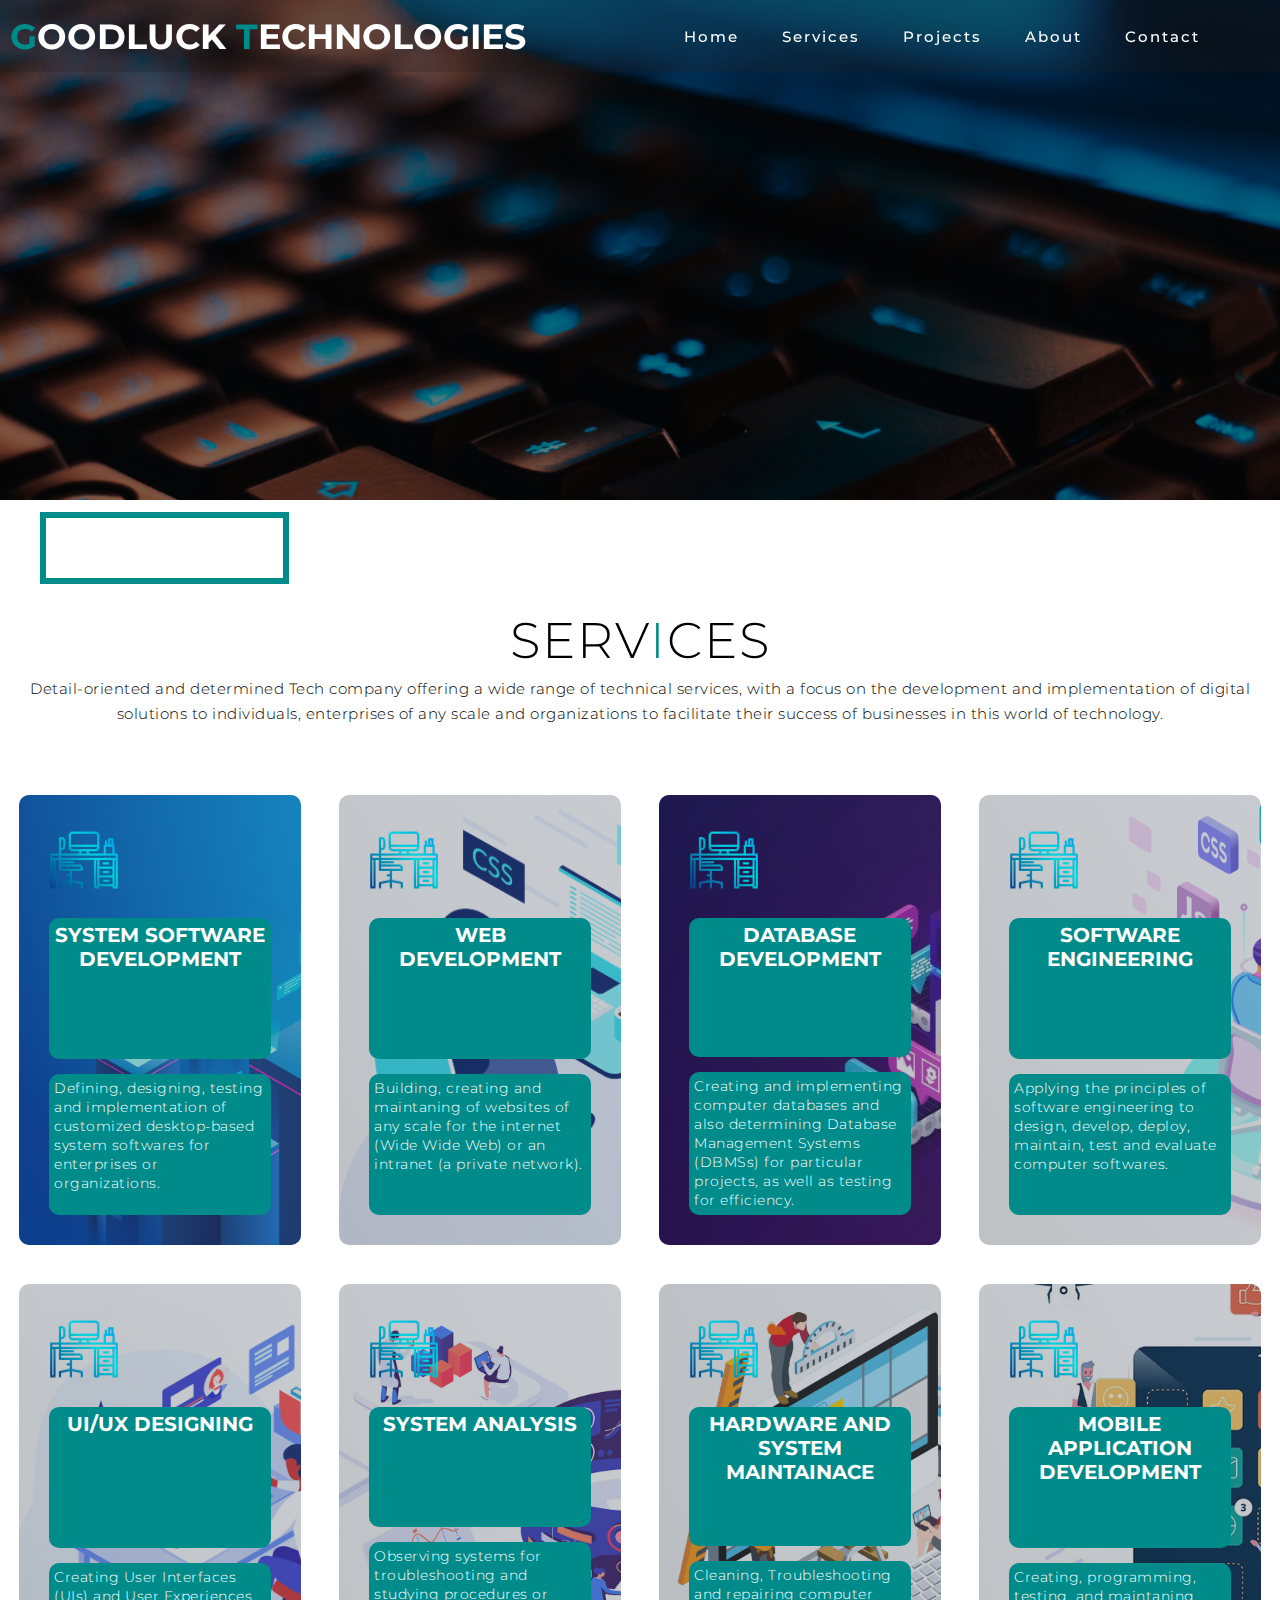
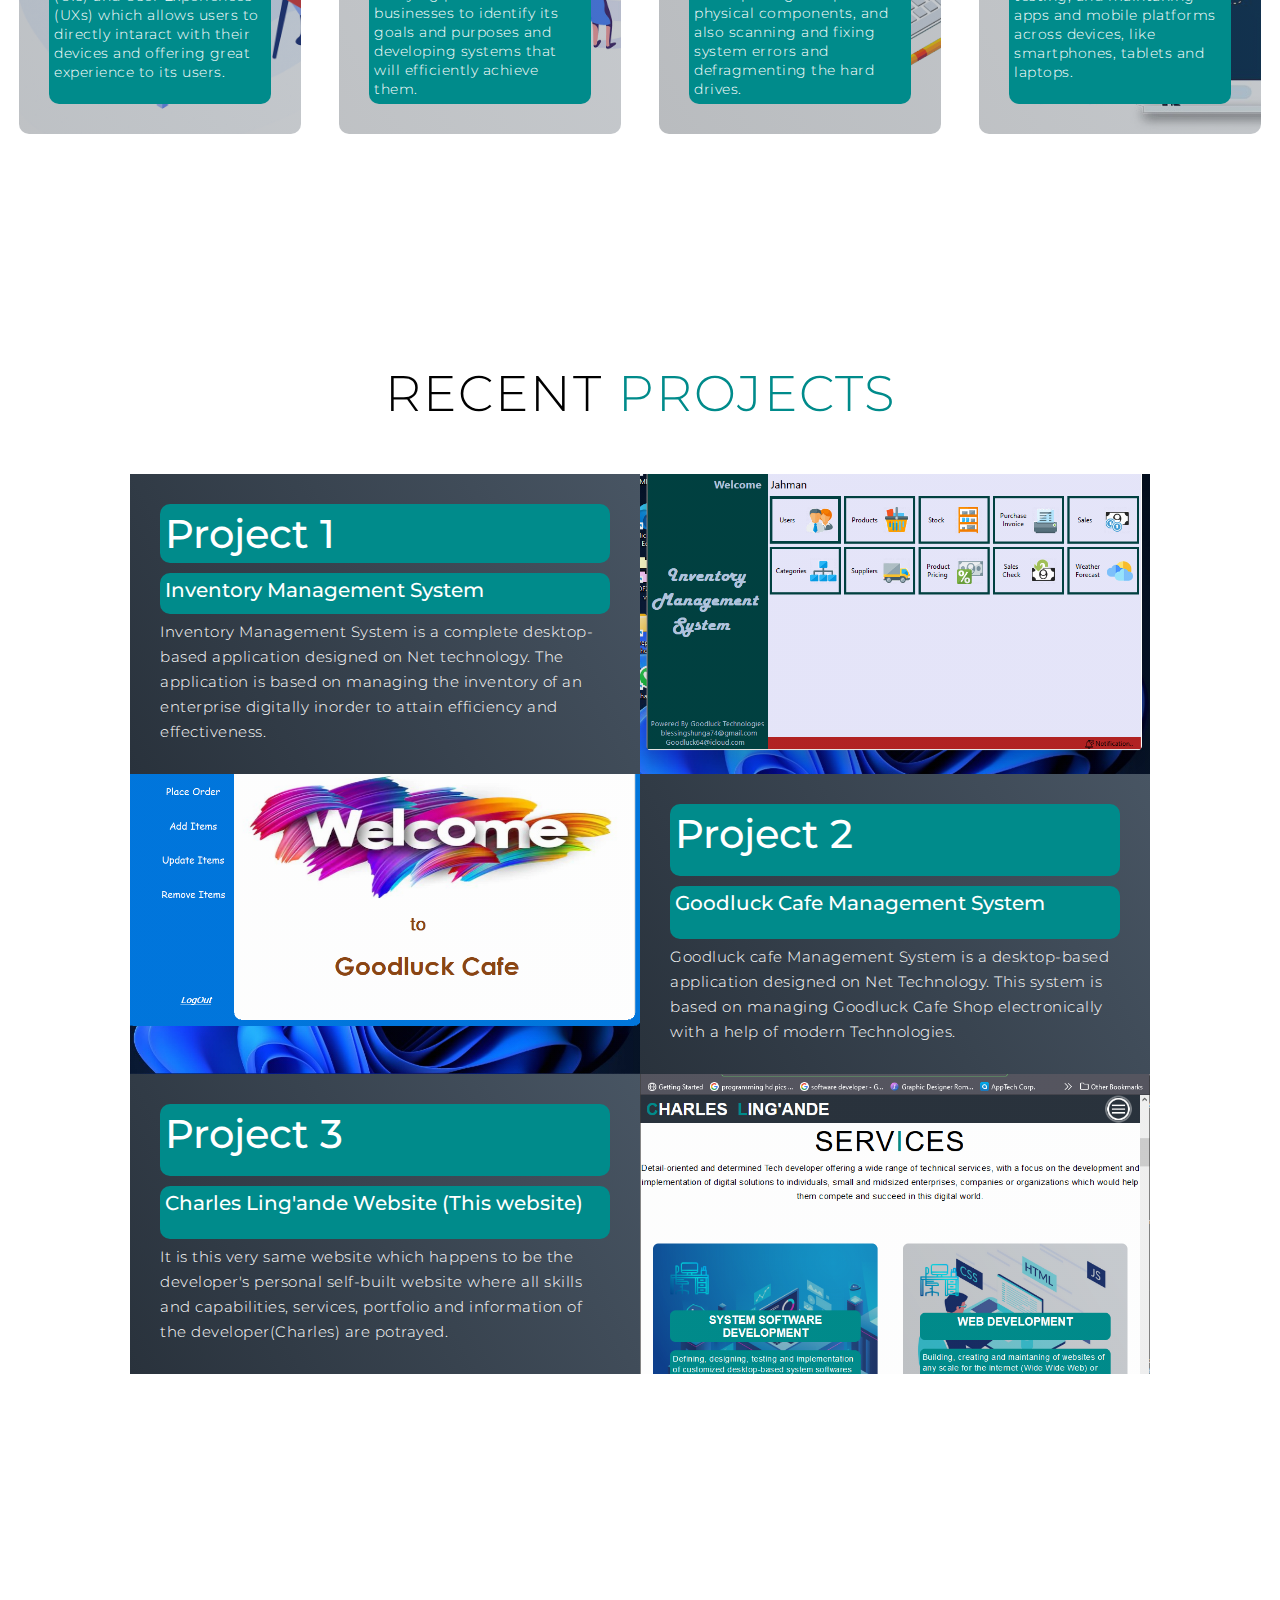
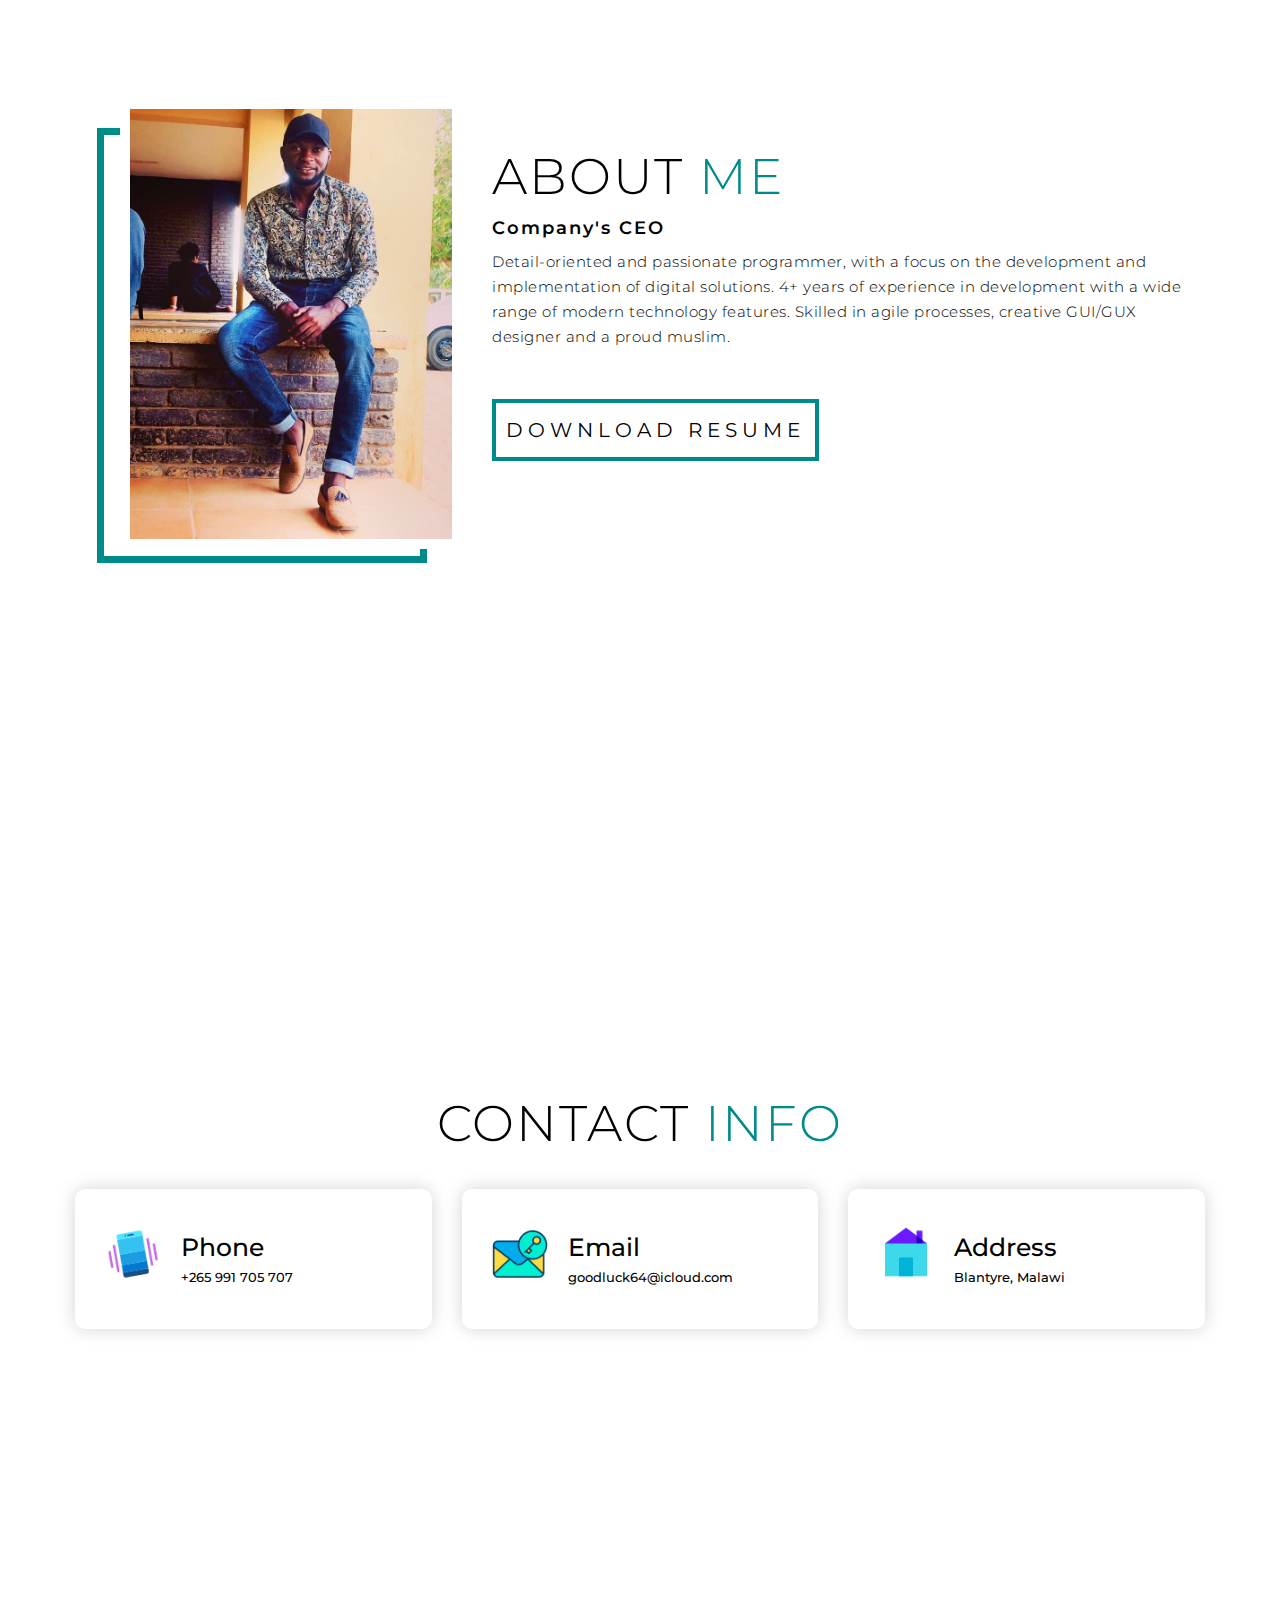
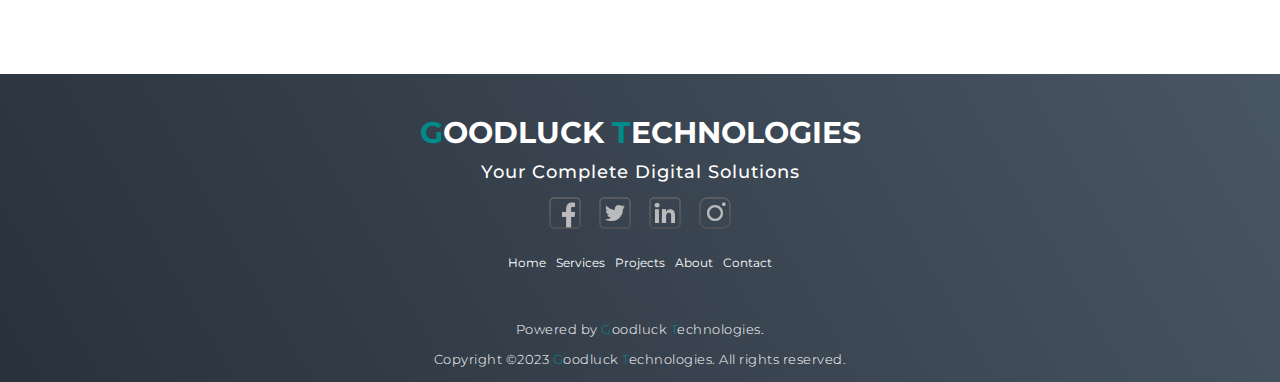
==== index.html @ b957d817 "Files update" ====
<!DOCTYPE html>
<html lang="en">
<head>
    <meta charset="UTF-8">
    <meta name="viewport" content="width=device-width, initial-scale=1.0">
    <meta http-equiv="X-UA-Compatible" content="ie=edge">
    <link rel="stylesheet" href="style.css">
    <title>Goodluck Technologies</title>
</head>
<body>
    <!-- header section -->
<section id="header">
<div class="header container">
    <div class="nav-bar">
        <div class="brand">
            <a href="#hello"><h1><span>G</span>oodluck&nbsp; <span>T</span>echnologies</h1></a>
        </div>
        <div class="nav-list">
            <div class="hamburger"><div class="bar"></div></div>
            <ul>
                <li><a href="#hello" data-after="Home">Home</a></li>
                <li><a href="#services" data-after="Services">Services</a></li>
                <li><a href="#projects" data-after="Projects">Projects</a></li>
                <li><a href="#about" data-after="About">About</a></li>
                <li><a href="#contact" data-after="Contact">Contact</a></li>
            </ul>
        </div>
    </div>
</div>
</section>
    <!-- End Header section -->

    <!-- hello section -->
    <section id="hello">
        <div class="hello container">
             <div>
                 <h1> Hello, <span></span></h1>
                 <h1> Welcome to <span></span></h1>
                 <h1> Goodluck Technologies <span></span></h1>
                 <a  href="#projects" type="button" class="cta">Portfolio</a>
             </div>
        </div>
    </section>
    <!-- End hello section -->

    <!-- service section -->
    <section id="services">
        <div class="services container">
          <div class="service-top">
            <h1 class="section-title">Serv<span>i</span>ces</h1>
            <p>     Detail-oriented and determined Tech company offering a wide range of technical services,
                    with a  focus on the development and implementation of digital solutions to individuals,
                    enterprises of any scale and organizations to facilitate their success of businesses in this
                    world of technology.
                   </p>
          </div>
          <div class="service-bottom">
            <div class="service-item">
              <div class="icon"><img src="img/servicescon.ico"/> </div>
               <h2>System Software Development</h2>
               <p>Defining, designing, testing and implementation of customized desktop-based system softwares
                    for enterprises or organizations.</p>
            </div>
            <div class="service-item">
                    <div class="icon"><img src="img/servicescon.ico"/> </div>
                     <h2>Web Development</h2>
                     <p>Building, creating and maintaning of websites of any scale for the internet (Wide Wide Web) or an intranet
                          (a private network). </p>
                  </div>
                  <div class="service-item">
                        <div class="icon"><img src="img/servicescon.ico"/> </div>
                         <h2>Database Development</h2>
                         <p>Creating and implementing computer databases and also determining Database Management Systems (DBMSs)
                              for particular projects, as well as testing for efficiency. </p>
                      </div>
                      <div class="service-item">
                            <div class="icon"><img src="img/servicescon.ico"/> </div>
                             <h2>Software Engineering</h2>
                             <p>Applying the principles of software engineering to design, develop, deploy, maintain,
                                  test and evaluate computer softwares.</p>
                          </div>
                          <div class="service-item">
                            <div class="icon"><img src="img/servicescon.ico"/> </div>
                             <h2>UI/UX Designing</h2>
                             <p>Creating User Interfaces (UIs) and User Experiences (UXs) which allows users to directly
                                  intaract with their devices and offering great experience to its users.</p>
                          </div>
                          <div class="service-item">
                            <div class="icon"><img src="img/servicescon.ico"/> </div>
                             <h2>System Analysis</h2>
                             <p>Observing systems for troubleshooting and studying procedures or businesses to identify its
                                goals and purposes and developing systems that will efficiently achieve them.</p>
                          </div>
                          <div class="service-item">
                            <div class="icon"><img src="img/servicescon.ico"/> </div>
                             <h2>Hardware and System Maintainace</h2>
                             <p> Cleaning, Troubleshooting and repairing computer physical components, and also scanning
                                 and fixing system errors and defragmenting the hard drives. </p>
                          </div>
                          <div class="service-item">
                            <div class="icon"><img src="img/servicescon.ico"/> </div>
                             <h2>Mobile Application Development</h2>
                             <p>Creating, programming, testing, and maintaning apps and mobile platforms across devices,
                                  like smartphones, tablets and laptops.</p>
                          </div>
          </div>
        </div>
    </section>
    <!-- end service section -->

    <!-- projects section -->
    <section id="projects">
      <div class="projects container">
          <div class="project-header">
              <h1 class="section-title">Recent <span>Projects</span></h1>
          </div>
          <div class="all-projects">
              <div class="project-item">
                 <div class="project-info">
                     <h1>Project 1</h1>
                     <h2>Inventory Management System</h2>
                     <p>Inventory Management System is a complete desktop-based application designed on Net technology.
                        The application is based on managing the inventory of an enterprise digitally inorder to
                        attain efficiency and effectiveness.</p>
                 </div>
                 <div class="project-img">
                    <img src="./img/imsUpdated.PNG" alt="img">
                 </div>
              </div>
              <div class="project-item">
                    <div class="project-info">
                        <h1>Project 2</h1>
                        <h2>Goodluck Cafe Management System</h2>
                        <p>Goodluck cafe Management System is a desktop-based application designed on Net Technology.
                           This system is based on managing Goodluck Cafe Shop electronically with a help of modern
                           Technologies.
                        </p>
                    </div>
                    <div class="project-img">
                       <img src="./img/cafeUpdated.PNG" alt="img">
                    </div>
                 </div>
                 <div class="project-item">
                        <div class="project-info">
                            <h1>Project 3</h1>
                            <h2>Charles Ling'ande Website (This website)</h2>
                            <p>It is this very same website which happens to be the developer's personal self-built
                               website where all skills and capabilities, services, portfolio and information of the
                               developer(Charles) are potrayed.</p>
                        </div>
                        <div class="project-img">
                           <img src="./img/charlie.PNG" alt="img">
                        </div>
                     </div>
                     <!--
                     <div class="project-item">
                            <div class="project-info">
                                <h1>Project 4</h1>
                                <h2>Programmers' mind</h2>
                                <p>Lorem ipsum dolor sit amet, consectetur adipiscing elit. Maecenas pellentesque sapien
                                        viverra efficitur posuere. Vivamus vestibulum id turpis quis aliquam. Pellentesque in lacus vel
                                         turpis bibendum iaculis eu non ante.</p>
                            </div>
                            <div class="project-img">
                               <img src="./img/ServicesBG.jpg" alt="img">
                            </div>
                        </div>
                         <div class="project-item">
                                <div class="project-info">
                                    <h1>Project 5</h1>
                                    <h2>Programmers' mind</h2>
                                    <p>Lorem ipsum dolor sit amet, consectetur adipiscing elit. Maecenas pellentesque sapien
                                            viverra efficitur posuere. Vivamus vestibulum id turpis quis aliquam. Pellentesque in lacus vel
                                             turpis bibendum iaculis eu non ante.</p>
                                </div>
                                <div class="project-img">
                                        <img src="./img/ServicesBG.jpg" alt="img">
                                </div>
                             </div>
                            -->
          </div>
      </div>
    </section>
    <!-- end projects section -->

    <!-- About section -->
     <section id="about">
         <div class="about container">
             <div class="col-left">
                 <div class="about-img">
                     <img src="./img/about.JPG" alt="">
                 </div>
             </div>
             <div class="col-right">
                 <h1 class="section-title">About <span>Me</span></h1>
                 <h2>Company's CEO</h2>
                 <p>    Detail-oriented and passionate programmer, with a
                        focus on the development and implementation of  digital solutions. 4+ years of
                        experience in development with a wide range of modern technology features.
                        Skilled in agile processes, creative GUI/GUX designer and a proud muslim.</p>
                        <a href="Charles Ling'ande (Developer).pdf" class="cta" download="Charles Ling'ande" target="_blank">Download Resume</a>
             </div>
         </div>
     </section>
    <!-- end About section -->

    <!-- contact section -->
    <section id="contact">
        <div class="contact container">
            <div><h1 class="section-title">contact <span>info</span></h1></div>
            <div class="contact-items">
                <div class="contact-item">
                    <div class="icon"><img src="./img/phone.png"></div>
                    <div class="contact-info">
                        <h1>Phone</h1>
                        <h2>+265 991 705 707</h2>
                    </div>
                </div>
                <div class="contact-item">
                        <div class="icon"><img src="./img/email1.png"></div>
                        <div class="contact-info">
                            <h1>Email</h1>
                            <h2>goodluck64@icloud.com</h2>
                        </div>
                    </div>
                    <div class="contact-item">
                            <div class="icon"><img src="./img/address1.png"></div>
                            <div class="contact-info">
                                <h1>Address</h1>
                                <h2>Blantyre, Malawi</h2>
                            </div>
                        </div>
            </div>
        </div>
    </section>
    <!-- end contact section -->

    <!-- footer section -->
<section id="footer">
<div class="footer container">
    <div class="brand"><h1><span>G</span>oodluck <span>T</span>echnologies</h1></div>
    <h2>Your Complete Digital Solutions</h2>
    <div class="social-icon">
        <div class="social-item">
            <a href="https://www.facebook.com/charlieLevMar.lingande/" target="_blank"><img src="./img/facebook.png" ></a>
        </div>
        <div class="social-item">
            <a href="https://twitter.com/Charlie64368141" target="_blank"><img src="./img/twitter.png" ></a>
        </div>
        <div class="social-item">
            <a href="https://www.linkedin.com/in/charlie-goodluck-ling-ande-b225a2145/" target="_blank"><img src="./img/linkedin.png" target="_blank"></a>
        </div>
        <div class="social-item">
            <a href="https://www.instagram.com/goodluck_charlie8/" target="_blank"><img src="./img/instagram.png" ></a>
        </div>
    </div>
     <ul class="list">
         <li><a href="#hello">Home</a></li>
         <li><a href="#services">Services</a></li>
         <li><a href="#projects">Projects</a></li>
         <li><a href="#about">About</a></li>
         <li><a href="#contact">Contact</a></li>
     </ul>
     <p>Powered by <span>G</span>oodluck <span>T</span>echnologies.</p>
    <p>Copyright &copy;2023 <span>G</span>oodluck <span>T</span>echnologies. All rights reserved.</p>
</div>
</section>
    <!-- end footer section -->
    <script src="./app.js"></script>
</body>
</html>
---- style.css ----
@import url('https://fonts.googleapis.com/css2?family=Montserrat:wght@300;400;700&display=swap');
*{
  padding: 0;
  margin: 0;
  box-sizing: border-box;
}
html {
    font-size: 10px;
    font-family: 'montserrat', sans-serif;
    scroll-behavior: smooth;
}
a {
    text-decoration: none;
}
.container {
    min-height: 100vh;
    width: 100%;
    display: flex;
    align-items: center;
    justify-content: center;
}
img {
    height: 100%;
    width: 100%;
    object-fit: cover;
}
p {
    color: black;
    font-size: 1.5rem;
    margin-top: 5px;
    line-height: 2.5rem;
    font-weight: 300;
    letter-spacing: .05rem;
}

.section-title {
    font-size: 4rem;
    font-weight: 300;
    color: black;
    margin-top: 10px;
    text-transform: uppercase;
    letter-spacing: .2rem;
    text-align: center;
}
.section-title span{
    color: darkcyan;
}
.cta {
    display: inline-block;
    padding: 10px 15px;
    color: white ;
    background-color: transparent;
    border: 4px solid darkcyan;
    font-size: 2rem;
    text-transform: uppercase;
    margin-top: 30px;
    transition: .3s ease;
    transition-property: background-color, color;
    letter-spacing: .5rem;
}
.cta:hover {
    color: white;
    background-color: darkcyan;
}

.brand h1 {
    font-size: 3rem;
    text-transform: uppercase;
    color: white;
    text-align: left;
}
.brand h1 span {
color: darkcyan;
}
/* Header section */
#header {
    position: fixed;
    z-index: 1000;
    left: 0;
    top: 0;
    width: 100vw;
    height: auto;
}
#header .header {
    min-height: 8vh;
    background-color: rgba(32, 30, 30, 0.24);
    transition: .3s ease background-color;
}
#header .nav-bar {
    display: flex;
    align-items: center;
    justify-content: space-between;
    width: 100%;
    height: 100%;
    max-width: 1300px;
    padding: 0 10px;
}
#header .nav-list ul {
   list-style: none;
   position: absolute;
   background-color: rgb(31, 30, 30);
   width: 100vw;
   height: 100vh;
   left: 100%;
   top: 0;
   display: flex;
   flex-direction: column;
   justify-content: center;
   align-items: center;
   z-index: 1;
   overflow: hidden;
   transition: .5s ease left;
}
#header .nav-list ul.active {
    left: 0;
}
#header .nav-list ul a {
    font-size: 2.5rem;
    font-weight: 500;
    letter-spacing: .2rem;
    text-decoration: none;
    color: white;
    padding: 20px;
    display: block;
}
#header .nav-list ul a::after {
    content: attr(data-after);
    position: absolute;
    top: 50%;
    left: 50%;
    transform: translate(-50%, -50%) scale(0);
    color: rgba(240, 248, 255, 0.021);
    font-size: 12rem;
    letter-spacing: 20px;
    z-index: -1;
    transition: .3s ease letter-spacing;
}
#header .nav-list ul li:hover a::after {
    transform: translate(-50%, -50%) scale(1);
    letter-spacing: initial;
}

#header .nav-list ul li:hover a {
    color: darkcyan;
}
#header .hamburger {
    height: 40px;
    width: 40px;
    display: inline-  border: 3px solid white;block;
    border: 3px solid white;
    border-radius: 10px;
    position: relative;
    display: flex;
    align-items: center;
    justify-content: center;
    z-index: 100;
    cursor: pointer;
    margin-right: 20px;
}
#header .hamburger:after {
    position: absolute;
    content: '';
    height: 100%;
    width: 100%;
    border-radius: 10px;
    border: 3px solid white;
}
#header .hamburger .bar {
height: 3px;
width: 27px;
position: relative;
background-color: white;
z-index: -1;
}
#header .hamburger .bar::after,
#header .hamburger .bar::before {
content: '';
position: absolute;
height: 100%;
width: 100%;
left: 0;
background-color: white;
transition: .3s ease;
transition-property: top, bottom;
}
#header .hamburger .bar::after {
    top: 8px;
}
#header .hamburger .bar::after :hover{
    color: darkcyan;
}
#header .hamburger .bar::before {
    bottom: 8px;
}
#header .hamburger.active .bar::after {
    top: 0;
}
#header .hamburger.active .bar::before {
    bottom: 0;
}
/* End header section */

/* hello section */
#hello {
  background-image: url(./img/christian-wiediger-WkfDrhxDMC8-unsplash.jpg);
  background-size: cover;
  background-position: top center;
  position: relative;
  z-index: 1;
  height: 50rem ;
}
#hello::after {
    content: '';
    position: absolute;
    left: 0;
    top: 0;
    height: 100%;
    width: 100%;
    background-color: black;
    opacity: .5;
    z-index: -1;
}
#hello .hello {
    max-width: 1200px;
    margin: 0 auto;
    padding: 0 50 px;
    justify-content: flex-start;
}
#hello h1 {
    display: block;
    width: fit-content;
    font-size: 4rem;
    position: relative;
    color: transparent;
    animation: text_reveal .5s ease forwards;
    animation-delay: 1.5s;
}
#hello h1:nth-child(1) {
    animation-delay: 1s;
}
#hello h1:nth-child(2) {
    animation-delay: 2s;
}
#hello h1:nth-child(3) {
    animation: text_reveal_name .5s ease forwards;
    animation-delay: 3s;
}
#hello h1 span{
position: absolute;
top: 0;
left: 0;
height: 100%;
width: 0%;
background-color: darkcyan;
animation: text_reveal_box 1s ease;
animation-delay: .5s;
}

#hello h1:nth-child(1) span{
    animation-delay: .5s;
}
#hello h1:nth-child(2) span {
    animation-delay: 1.5s;
}
#hello h1:nth-child(3) span {
    animation-delay: 2.5s;
}
#hello .cta {
    display: inline-block;
    padding: 10px 15px;
    color: white ;
    background-color: transparent;
    border: 4px solid darkcyan;
    font-size: 2rem;
    text-transform: uppercase;
    margin-top: 30px;
    transition: .3s ease;
    transition-property: background-color, color;
    letter-spacing: .5rem;
}
#hello .cta:hover {
    color: white;
    background-color: darkcyan;
}
/* End hello section */

/* services section */

#services .services {
    flex-direction: column;
    text-align: center;
    max-width: 1500px;
    margin: 0 auto;
    padding: 100px 0;
}

#services .service-bottom {
display: flex;
align-items: center;
justify-content: center;
flex-wrap: wrap;
margin-top: 50px;
}
#services .service-item {
    flex-basis: 80%;
    display: flex;
    align-items: flex-start;
    justify-content: center;
    flex-direction: column;
    padding: 30px;
    border-radius: 10px;
    background-size: cover;
    margin: 10px 5%;
    position: relative;
    z-index: 1;
    overflow: hidden;
}
#services .service-item:nth-child(1){
    background-image: url(./img/system\ software\ development.jpg);
}
#services .service-item:nth-child(2){
    background-image: url(./img/web\ development.png);
}
#services .service-item:nth-child(3){
    background-image: url(./img/database\ development.jpg);
}
#services .service-item:nth-child(4){
    background-image: url(./img/software\ engineering.png);
}
#services .service-item:nth-child(5){
    background-image: url(./img/guigux\ design.png);
}
#services .service-item:nth-child(6){
    background-image: url(./img/system\ analysis.png);
}
#services .service-item:nth-child(7){
    background-image: url(./img/computer\ hardware\ engineering.png);
}
#services .service-item:nth-child(8){
    background-image: url(./img/mobile\ app\ development.jpg);
}
#services .service-item::after {
    content: '';
    position: absolute;
    left: 0;
    height: 100%;
    top: 0;
    width: 100%;
    background-image: linear-gradient(60deg, #29323c 0%, #485563 100%);
    opacity: .3;
    z-index: -1;
}
#services .service-bottom img {
    height: 70px;
    width: 70px;
    margin-bottom: 20px;
}
#services .service-item h2 {
    font-size: 2rem;
    color: white;
    margin-bottom: 10px;
    text-transform: uppercase;
    background-color: darkcyan;
    border-radius: 10px;
    padding: 5px;
    height: 100%;
    width: 100%;

}
#services .service-item p {
    color: white;
    text-align: left;
    font-size: 1.4rem;
    line-height: 1.9rem;
    background-color: darkcyan;
    border-radius: 10px;
    padding: 5px;
    height: 100%;
    width: 100%;
}
/* End services section */

/* projects section */
#projects .projects {
    flex-direction: column;
    max-width: 1200px;
    margin: 0 auto;
    padding:  100px 0;
}
#projects .project-header h1 {
    margin-bottom: 50px;
}
#projects .all-projects {
    display: flex;
    align-items: center;
    justify-content: center;
    flex-direction:  column;
}
#projects .project-item{
    display: flex;
    align-items: center;
    justify-content: center;
    flex-direction: column;
    width: 80%;
    margin: 20px auto;
    overflow: hidden;
    border-radius: 10px;
}
#projects .project-info{
    padding: 30px;
    flex-basis: 50%;
    height: 100%;
    display: flex;
    align-items: flex-start;
    justify-content: center;
    flex-direction: column;
    background-image: linear-gradient(60deg, #29323c 0%, #485563 100%);
    color: white;
}
#projects .project-info h1{
    font-size: 4rem;
    font-weight: 500;
    background-color: darkcyan;
    border-radius: 10px;
    padding: 5px;
    height: 100%;
    width: 100%;
}
#projects .project-info h2 {
    font-size: 2rem;
    font-weight: 500;
    margin-top: 10px;
    background-color: darkcyan;
    border-radius: 10px;
    padding: 5px;
    height: 70%;
    width: 100%;
}
#projects .project-info p {
    color: white;
}
#projects .project-img{
flex-basis: 50%;
overflow: hidden;
position: relative;
}
#projects .project-img:after{
    content: '';
    position: absolute;
    left:0;
    top: 0;
    height: 100%;
    width: 100%;
    background-image: linear-gradient(60deg, #29323c 0%, #485563 100%);
    opacity: .01;
}
#projects .project-img img{
    transition: .3s ease transform;
}
#projects .project-item:hover .project-img img{
    transform: scale(1.1);
}

/* End projects section */

/* About section */
#about .about {
    flex-direction: column-reverse;
    text-align: center;
    max-width: 1200px;
    margin: 0 auto;
    padding: 100px 20px;
}
#about .col-left {
    width: 250px;
    height: 360px;
}
#about .col-right {
    width: 100%;
}
#about .col-right h2 {
    font-size: 1.8rem;
    font-weight: 600;
    letter-spacing: .2rem;
    margin-bottom: 10px;
    margin-top: 10px;
}
#about .col-right p {
    margin-bottom: 20px;
}
#about .col-right .cta {
    color: black;
    margin-bottom: 50px;
    padding: 10px 20px;
    font-size: 2rem;
}
#about .col-left .about-img {
    height: 100%;
    width: 100%;
    position: relative;
    border: 10px solid white;
}
#about .col-left .about-img::after{
    content: '';
    position: absolute;
    left: -33px;
    top: 19px;
    height: 98%;
    width: 98%;
    border: 7px solid darkcyan;
    z-index: -1;
}
/* End About section */

/* Contact section */
#contact .contact{
    flex-direction: column;
    margin: 0 auto;
    max-width: 1200px;
}
#contact .contact-items {
    width: 350px;
}
#contact .contact-item {
width: 80%;
text-align: center;
border-radius: 10px;
padding: 30px;
margin: 30px;
display: flex;
justify-content: center;
align-items: center;
flex-direction: column;
box-shadow: 0px 0px 18px 0 #0000002c;
transition: .3s ease box-shadow;
}
#contact .contact-item:hover {
    box-shadow: 0px 0px 5px 0 #0000002c;
}
#contact .icon {
    width: 70px;
    margin: 0 auto;
    margin-bottom: 10px;
}
#contact .contact-info h1 {
    font-size: 2.5rem;
    font-weight: 500;
    margin-bottom: 5px;
}
#contact .contact-info h2 {
    font-size: 1.3rem;
    line-height: 2rem;
    font-weight: 500;
}

/* End Contact section */

/* footer section */
#footer {
    background-image: linear-gradient(60deg, #29323c 0%, #485563 100%);
}
#footer .footer {
    min-height: 200px;
    flex-direction: column;
    padding-top: 40px;
    padding-bottom:10px ;
}
#footer h2 {
    color: white;
    font-weight: 500;
    font-size: 1.8rem;
    letter-spacing: .1rem;
    margin-top: 10px;
    margin-bottom: 10px;
}
#footer .social-icon {
    display: flex;
    margin-bottom: 20px;
}
#footer .social-item {
    height: 40px;
    width: 40px;
    margin: 0 5px;
}
#footer .social-item img {
    filter: grayscale(1);
    transition: .3s ease filter;
}
#footer .social-item:hover img {
    filter: grayscale(0);
}
#footer p {
    color: white;
    font-size: 1.3rem;
}
#footer span  {
    color: darkcyan;
}
#footer ul {
    padding: 0;
    list-style: none;
    display: flex;
    flex-direction: row;
    font-size: 12px;
    line-height: 1.6;
    text-align: center;
    margin-bottom: 4rem;
    margin-top: 0;
}
#footer ul li a {
 color: white;
 text-decoration: none;
}
#footer ul li {
   display: inline-block;
   padding: 0 5px;
}
#footer ul li a:hover {
color: darkcyan;
border: 1.6px solid darkcyan;
padding: 2px 5px;
}
/* End footer section */


/* keyframes */
@keyframes hamburger_puls {
    0% {
        opacity: 1;
        transform: scale(1);
    }
    100% {
        opacity: 0;
        transform: scale(1.4);
    }
}
@keyframes text_reveal_box{
    50%{
        width: 100%;
        left: 0;
    }
    100%{
        width: 0;
        left: 100%;
    }
}
@keyframes text_reveal {
    100% {
        color: white;
    }
}
@keyframes text_reveal_name {
    100% {
        color: darkcyan;
        font-weight: 500px;
    }
    }
/* End keyframes */

/* Media Query For Tablet*/
@media only screen and (min-width: 768px) {
#hello .cta {
        font-size: 2.5rem;
        padding: 15px 20px;
        border: 6px solid darkcyan;

    }
    h1.section-title {
        font-size: 5rem;
    }
/* Hello */
#hello h1 {
    font-size: 4.5rem;
}
/* End Hello */

/* Services section*/
#services .service-bottom .service-item {
    flex-basis: 45%;
    margin: 2.5%;
}
#services .service-item {
    height: 50vh;
    width: 100%;
}

/* End Services Section */

/* projects section*/
#projects .project-item:nth-last-child(even) {
   flex-direction: row-reverse;
}
#projects .project-item {
    flex-direction: row;
    height: 300px;
    margin: 0;
    width: 100%;
    border-radius: 0;
}
#projects .all-projects .project-info {
    height: 100%;
}
#projects .all-projects .project-img {
    height: 100%;
}
/* End projects Section */

/* About section*/
#about .about{
    flex-direction: row;
}
#about .col-left {
    width: 600px;
    height: 450px;
    padding-left: 60px;
}
#about .about .col-left .about-img ::after {
    left: -45px;
    top: 34px;
    height: 98%;
    border: 10px solid darkcyan;
}
#about .col-right {
    text-align: left;
    padding: 30px;
}
#about .col-right h1 {
    text-align: left;
}
#about .col-right .cta {
    padding: 15px 10px;
    font-size: 2rem;
}
/* End About Section */

/* contact section*/
#contact .contact {
    flex-direction: column;
    padding: 100px 0;
    align-items: center;
    justify-content: center;
    min-width: 20vh;
}
#contact .contact-items {
    width: 100%;
    display: flex;
    flex-direction: row;
    padding: 20px;
    margin: 0;
}
#contact .contact-item {
 margin: 15px;
}
#contact .contact-item .icon {
    height: 70px;
    width: 70px;
}
#contact .contact-item .icon img{
    object-fit: contain;
}
#contact .contact-item .contact-info {
    width: 100%;
    text-align: left;
    padding-left: 5px;
}

/* End contact Section */
}
/* End Media Query For Tablet*/

/* Media Query For Desktop*/
@media only screen and (min-width: 1200px) {
   /* header */
   #header .hamburger {
       display: none;
   }
   #header .nav-list ul {
       position: initial;
       display: block;
       height: auto;
       width: fit-content;
       background-color: transparent;
       padding-right: 50px;
   }
   #header .nav-list ul li {
       display: inline-block;
   }
   #header .nav-list ul li a {
       font-size: 1.5rem;
   }
   #header .nav-list ul a:after {
       display: none;
   }
   #header .nav-bar .brand h1{
    font-size: 3.5rem;
    display: flex;
   }
   #header .nav-list ul li:hover a {
    border: 2px solid darkcyan;
    padding-block: 5px;
}
   /* End header */
    #services .service-bottom .service-item{
        flex-basis: 22%;
        margin: 1.5%;
    }
    #contact .contact-item {
        flex-direction: row;
    }
    #contact .contact-item .contact-info {
        padding-left: 20px;
    }
    #projects .project-item {
        height: 300px;
        width: 85%;
    }
   /* footer */

   /* end footer */
}
/* End Media Query For Desktop*/
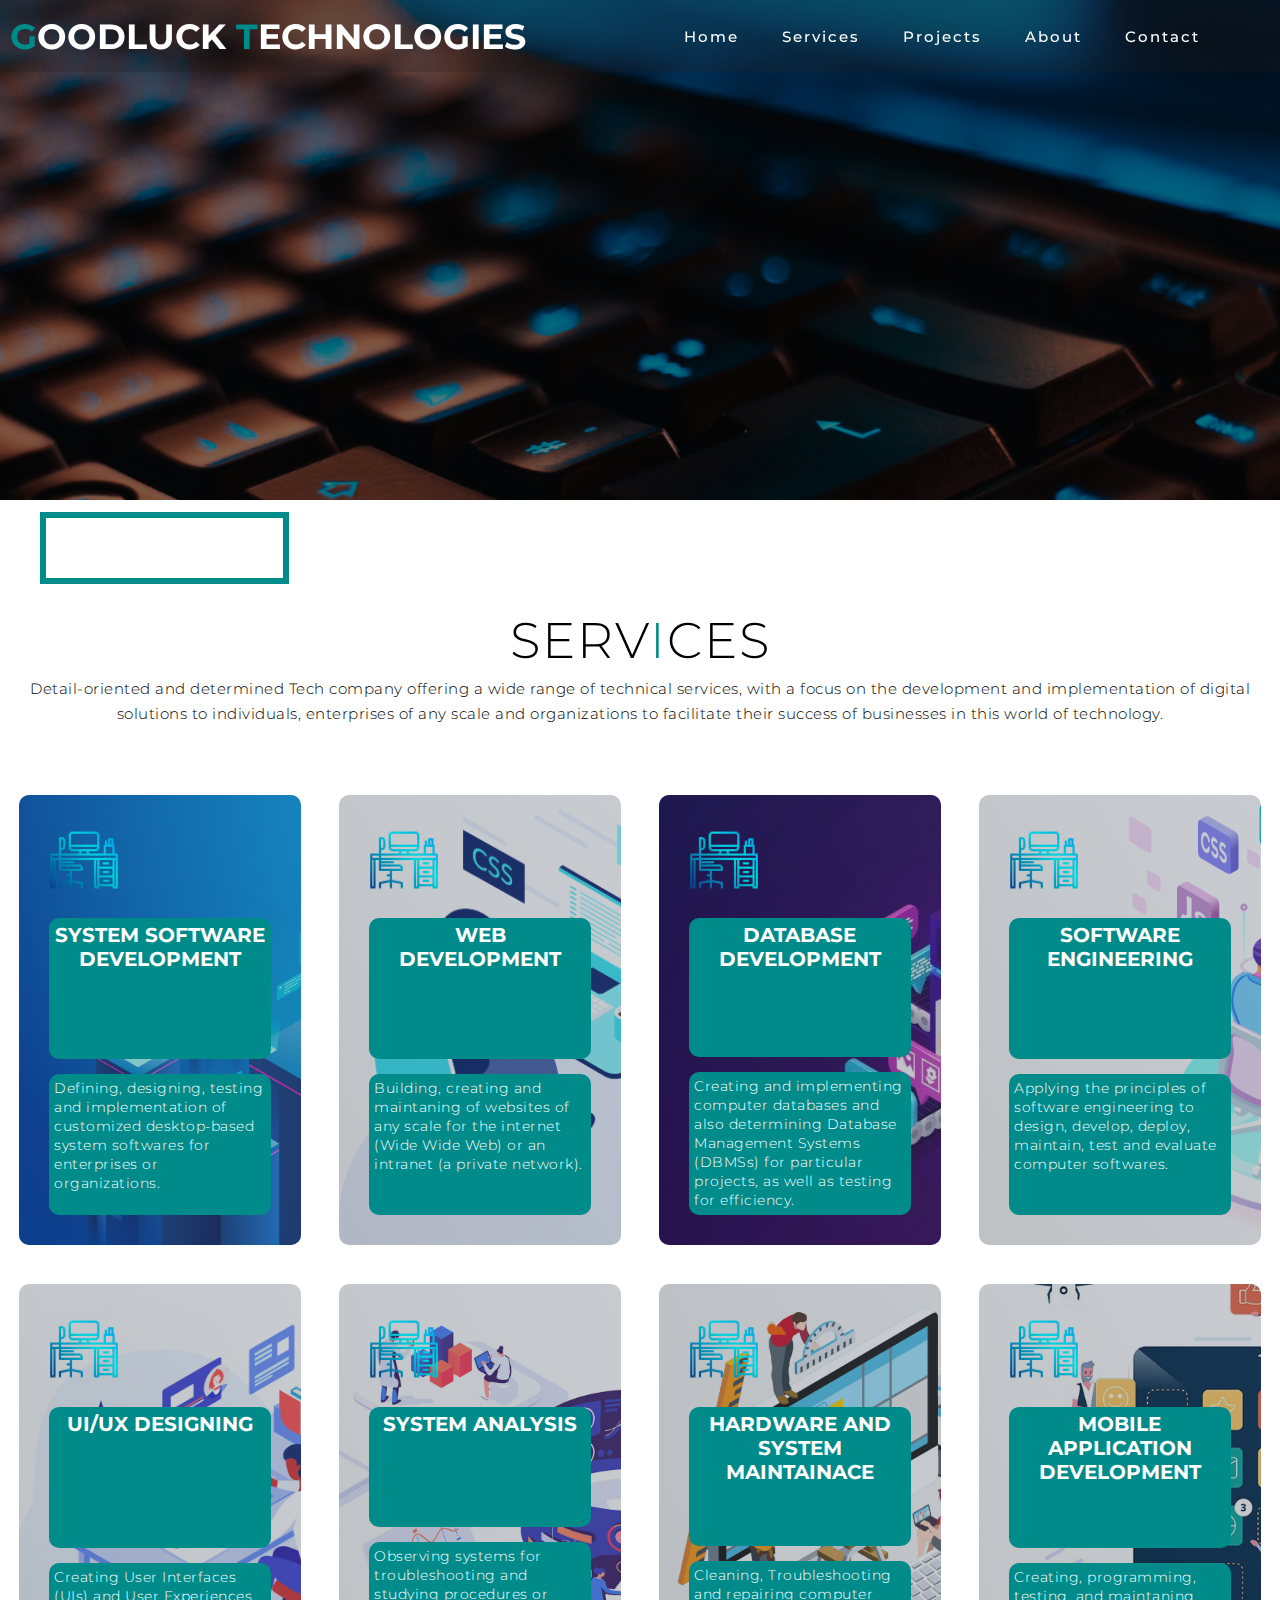
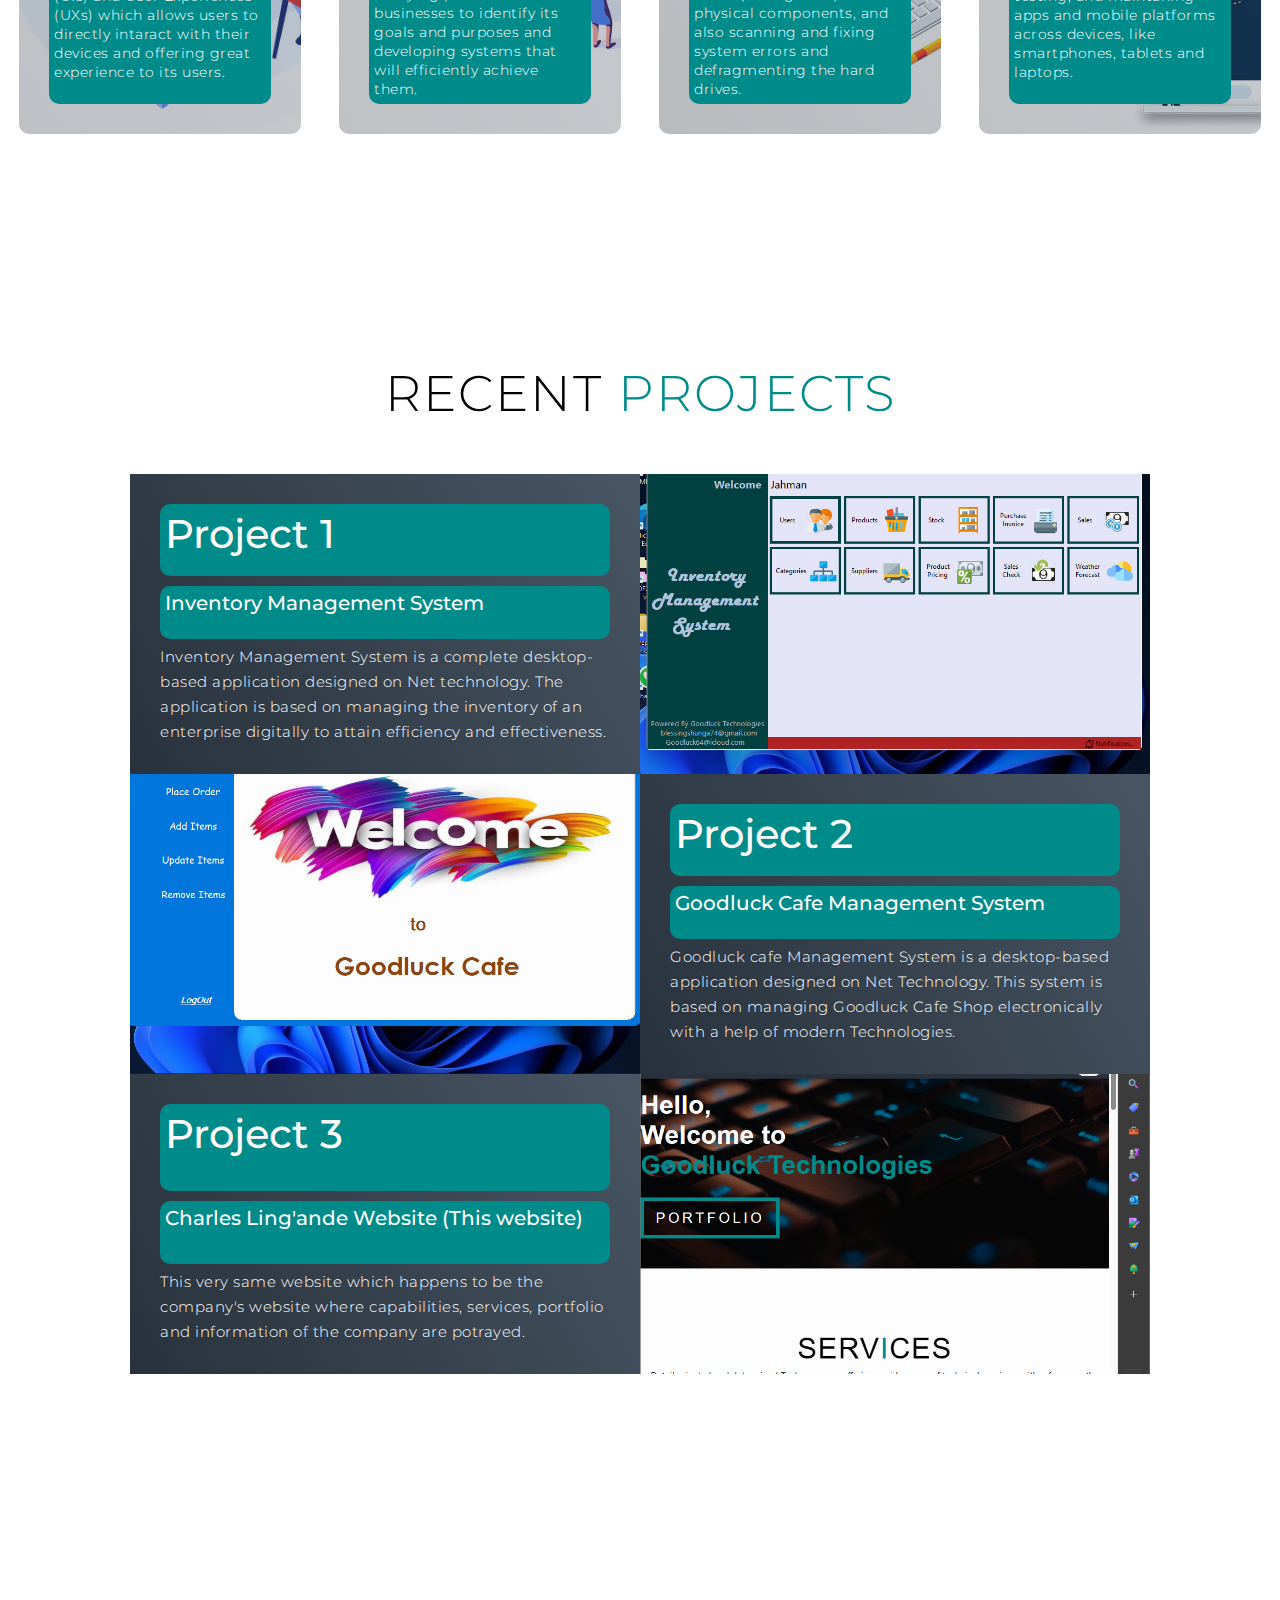
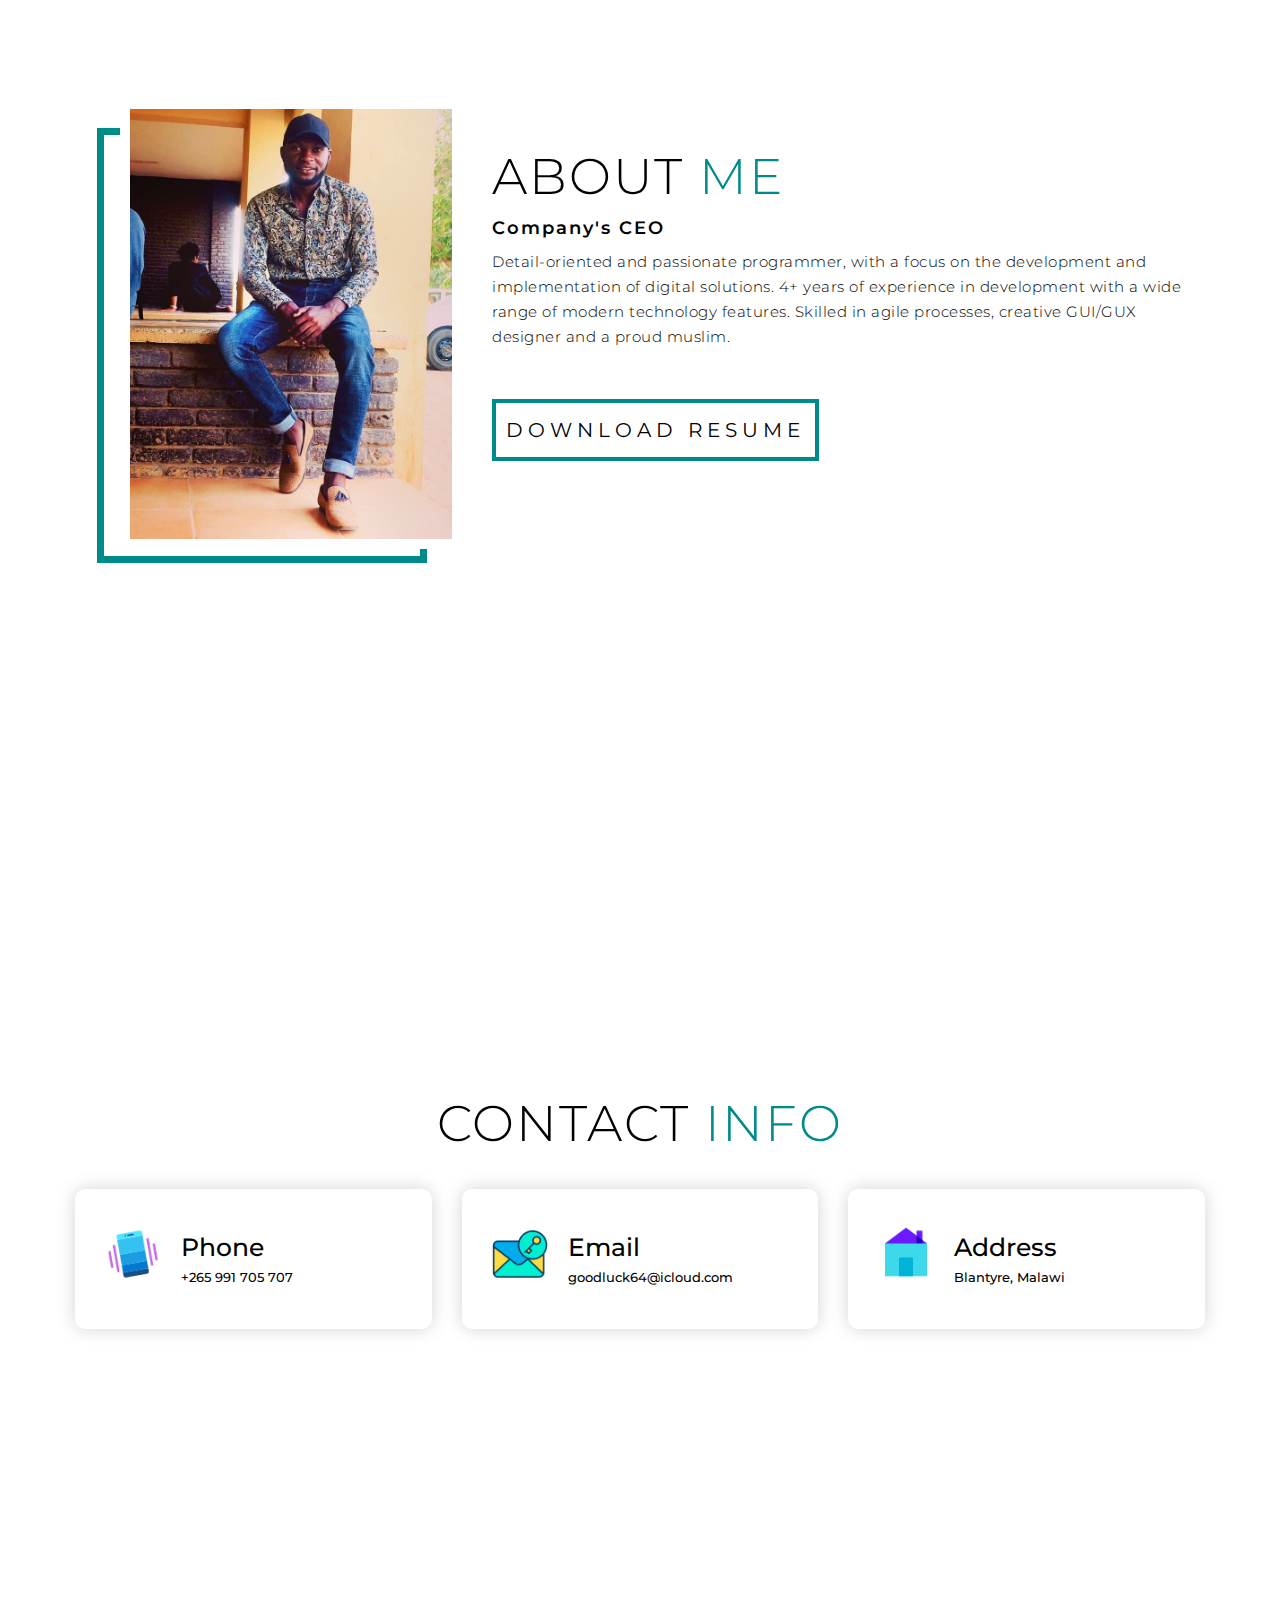
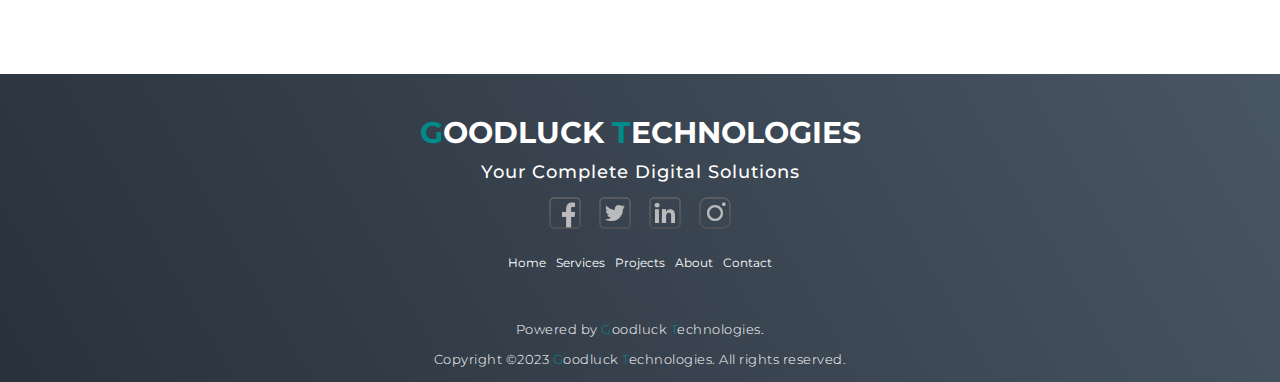
==== commit 6c57d240: "latest update" ====
--- a/index.html
+++ b/index.html
@@ -120,7 +120,7 @@
                      <h1>Project 1</h1>
                      <h2>Inventory Management System</h2>
                      <p>Inventory Management System is a complete desktop-based application designed on Net technology.
-                        The application is based on managing the inventory of an enterprise digitally inorder to
+                        The application is based on managing the inventory of an enterprise digitally to
                         attain efficiency and effectiveness.</p>
                  </div>
                  <div class="project-img">
@@ -144,12 +144,12 @@
                         <div class="project-info">
                             <h1>Project 3</h1>
                             <h2>Charles Ling'ande Website (This website)</h2>
-                            <p>It is this very same website which happens to be the developer's personal self-built
-                               website where all skills and capabilities, services, portfolio and information of the
-                               developer(Charles) are potrayed.</p>
+                            <p>This very same website which happens to be the company's
+                               website where capabilities, services, portfolio and information of the
+                               company are potrayed.</p>
                         </div>
                         <div class="project-img">
-                           <img src="./img/charlie.PNG" alt="img">
+                           <img src="./img/goodluckTechnologies.png" alt="img">
                         </div>
                      </div>
                      <!--
@@ -198,7 +198,7 @@
                         focus on the development and implementation of  digital solutions. 4+ years of
                         experience in development with a wide range of modern technology features.
                         Skilled in agile processes, creative GUI/GUX designer and a proud muslim.</p>
-                        <a href="Charles Ling'ande (Developer).pdf" class="cta" download="Charles Ling'ande" target="_blank">Download Resume</a>
+                        <a href="Charles Ling'ande (Tech Developer).pdf" class="cta" download="Charles Ling'ande" target="_blank">Download Resume</a>
              </div>
          </div>
      </section>
@@ -245,7 +245,7 @@
             <a href="https://www.facebook.com/charlieLevMar.lingande/" target="_blank"><img src="./img/facebook.png" ></a>
         </div>
         <div class="social-item">
-            <a href="https://twitter.com/Charlie64368141" target="_blank"><img src="./img/twitter.png" ></a>
+            <a href="https://twitter.com/goodluck8Tech" target="_blank"><img src="./img/twitter.png" ></a>
         </div>
         <div class="social-item">
             <a href="https://www.linkedin.com/in/charlie-goodluck-ling-ande-b225a2145/" target="_blank"><img src="./img/linkedin.png" target="_blank"></a>
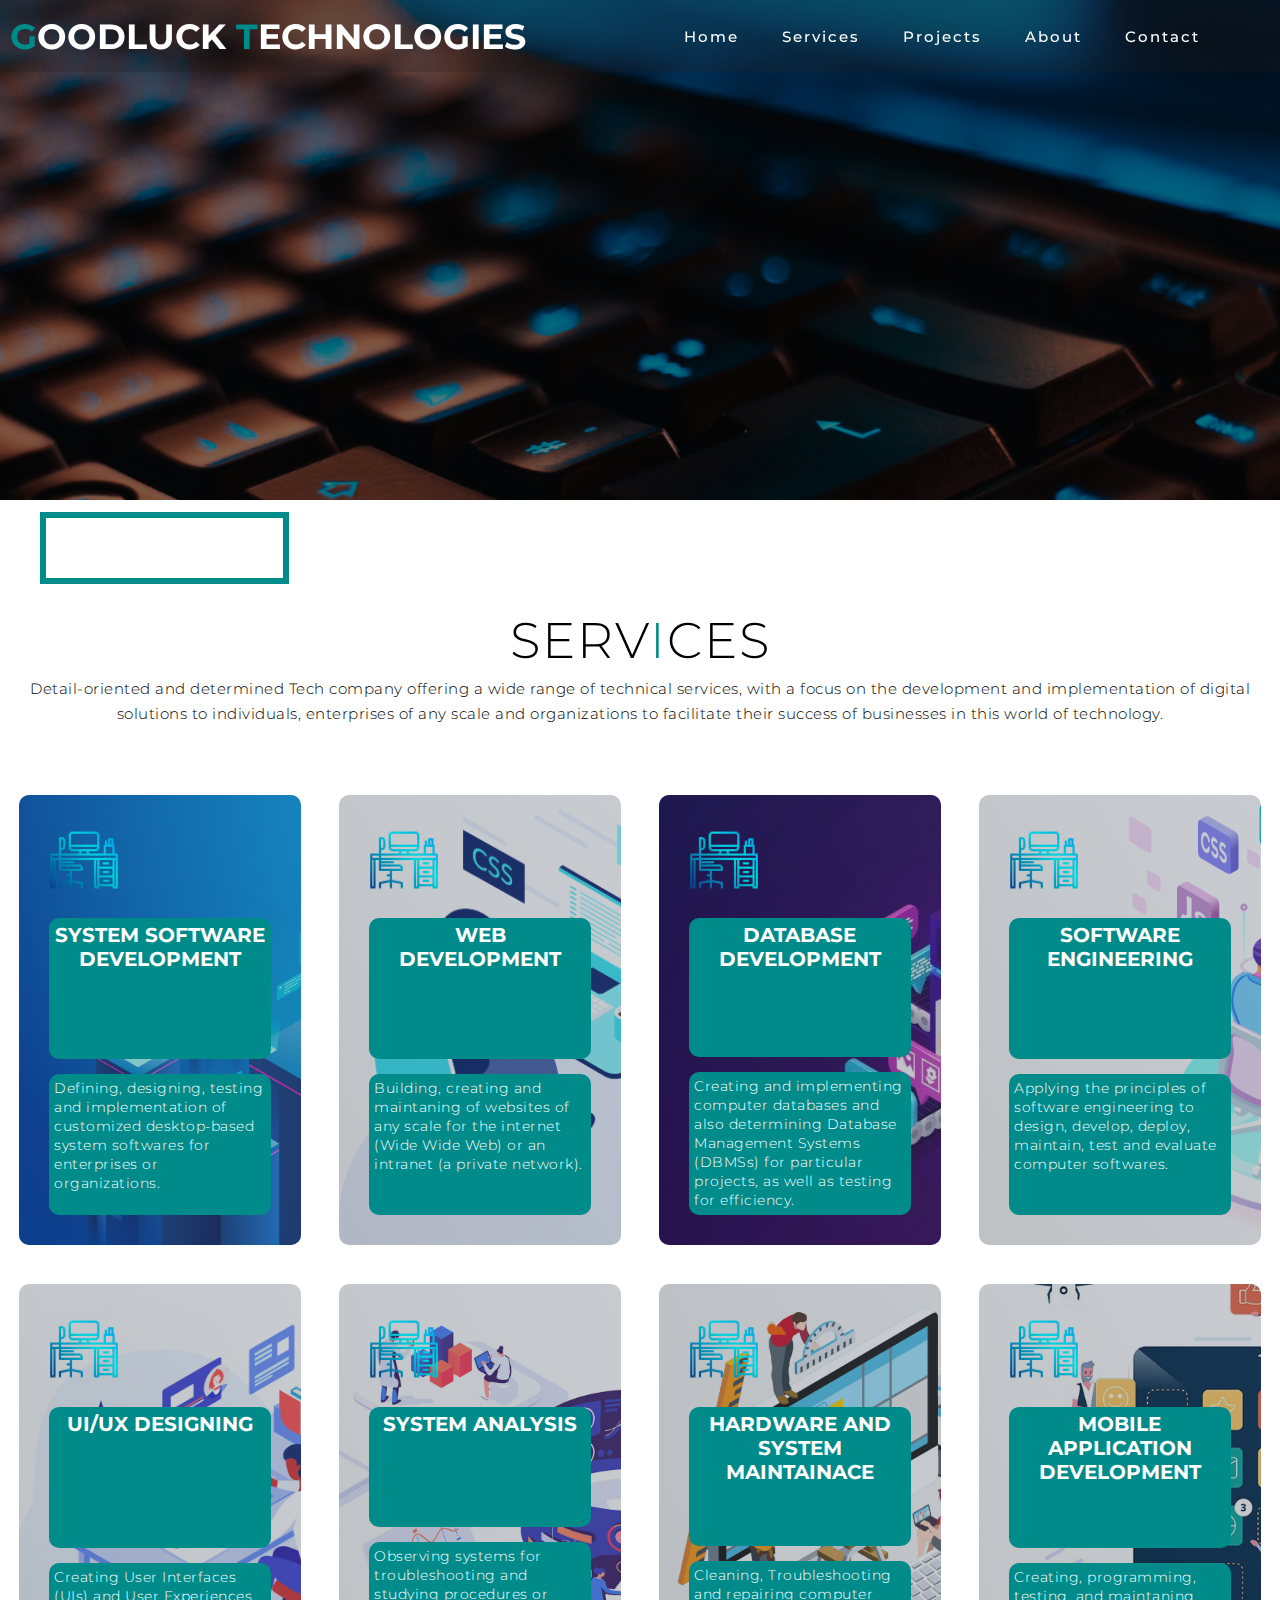
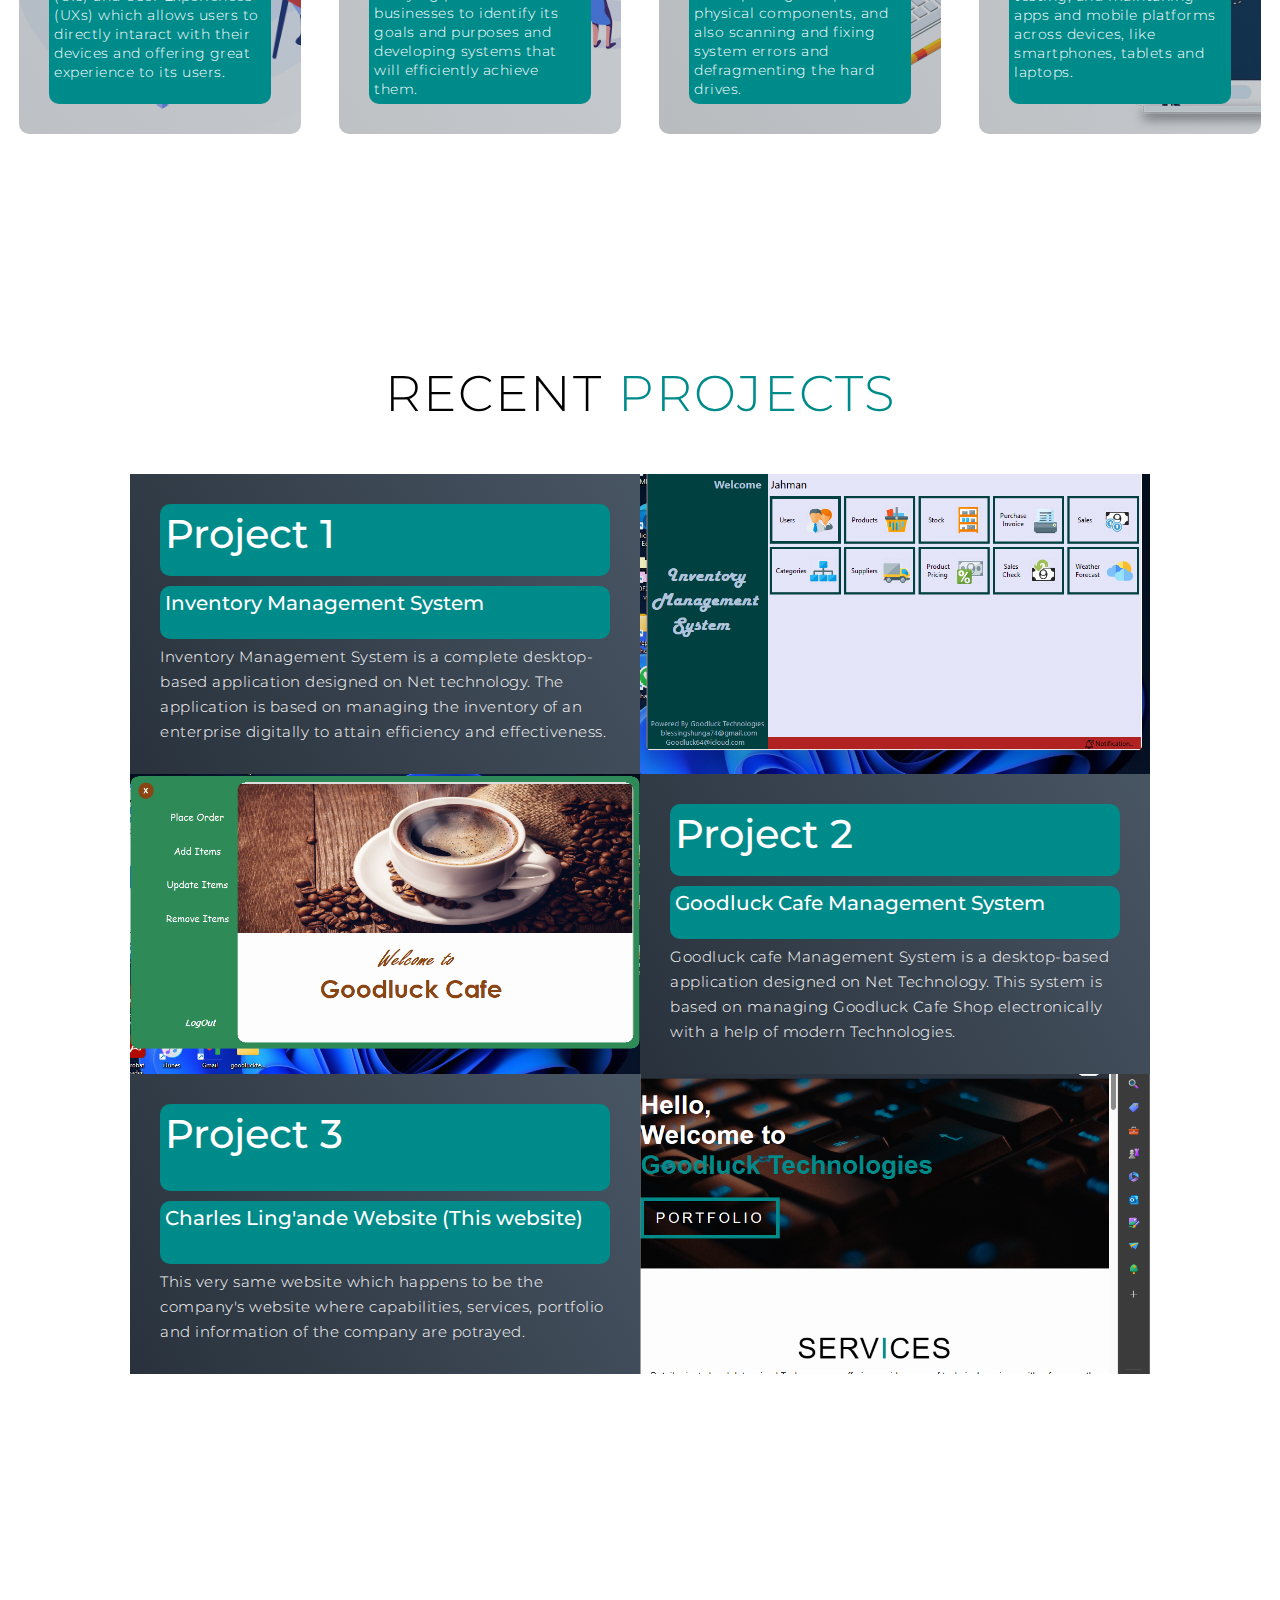
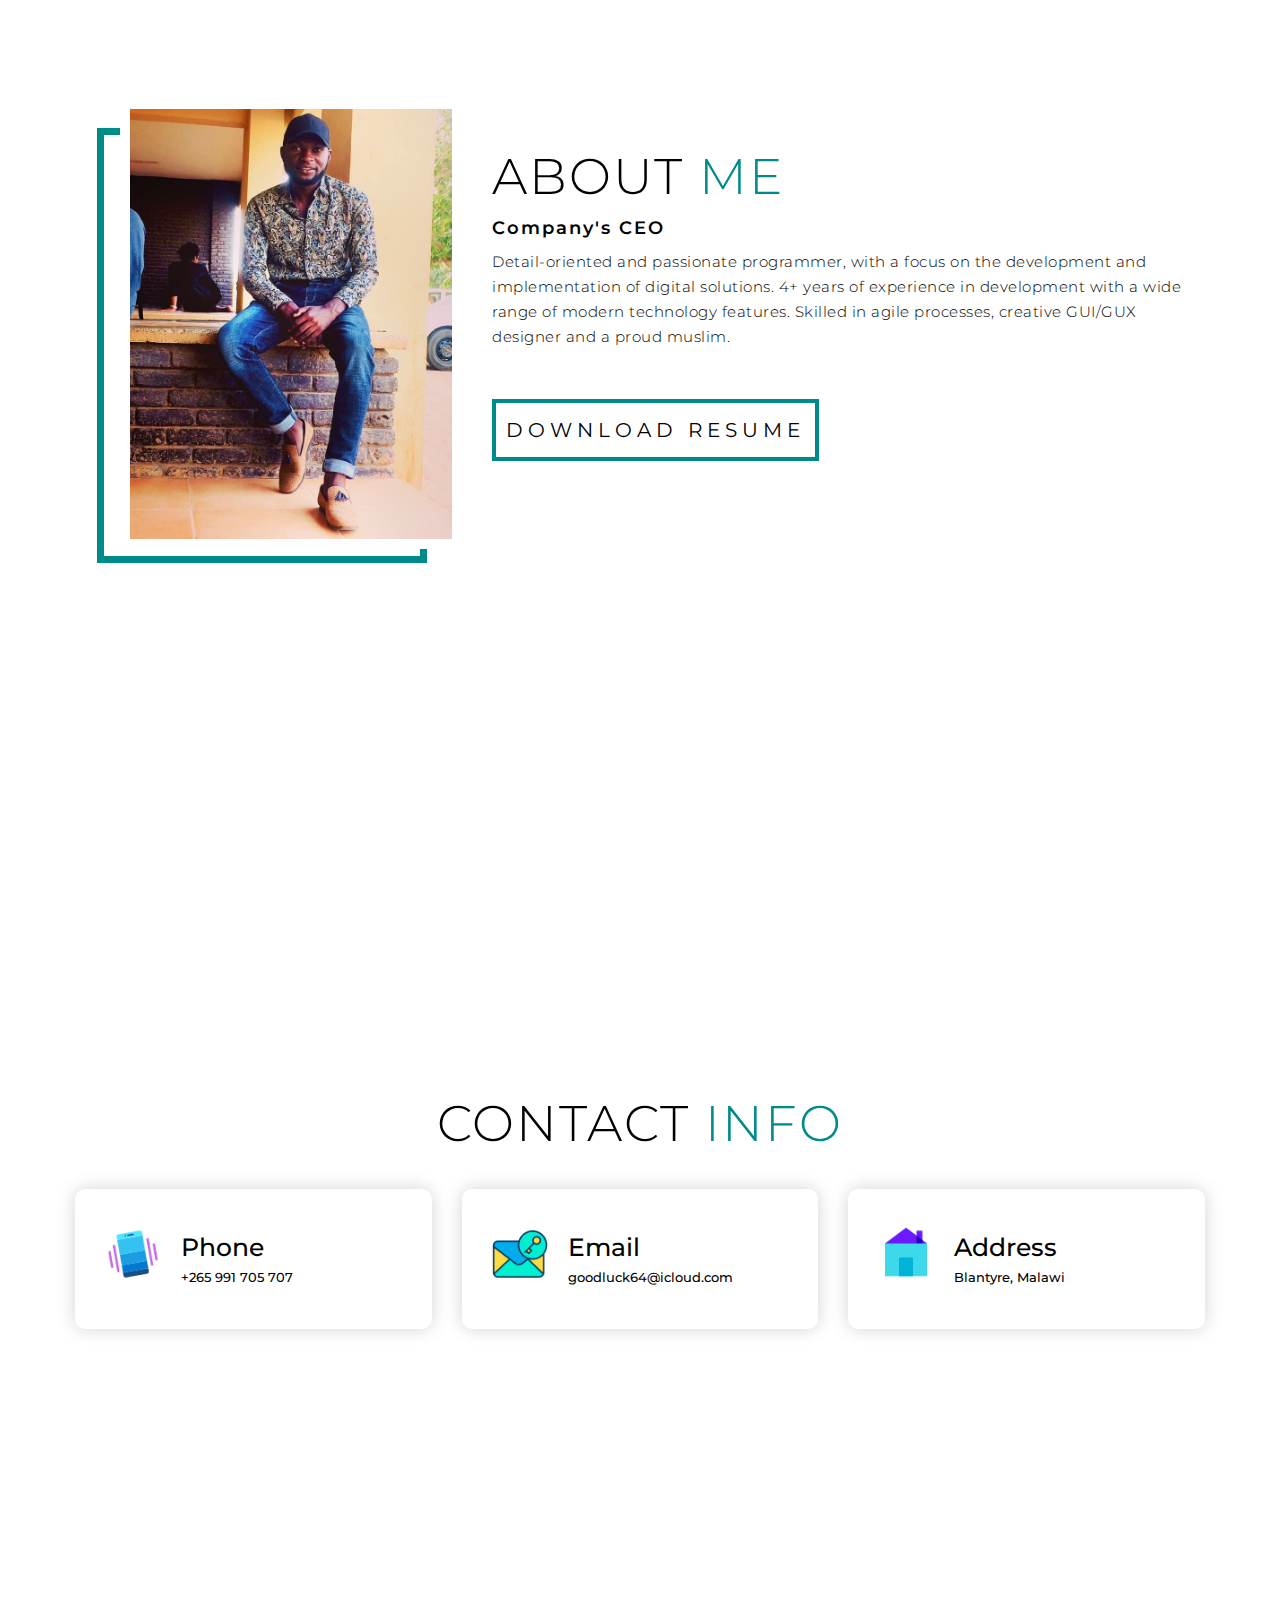
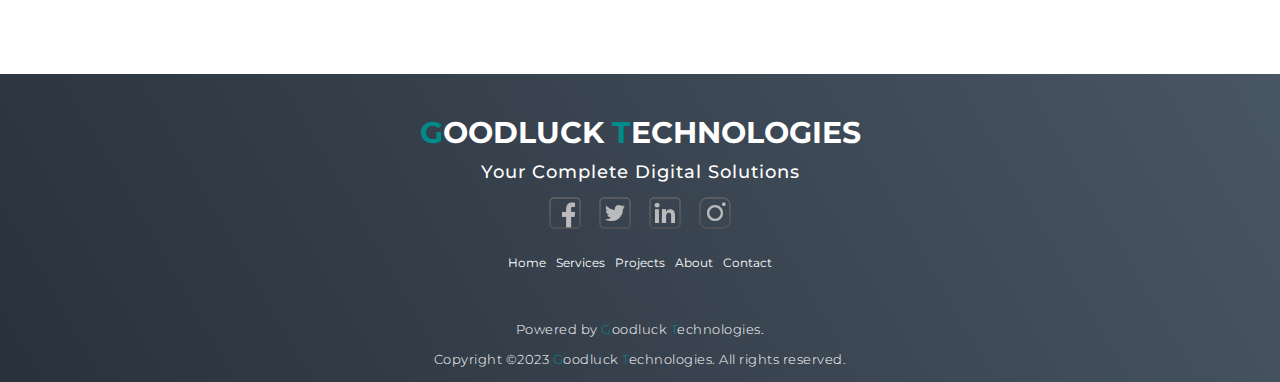
==== commit 9dc9b77e: "new update on cafe" ====
--- a/index.html
+++ b/index.html
@@ -137,7 +137,7 @@
                         </p>
                     </div>
                     <div class="project-img">
-                       <img src="./img/cafeUpdated.PNG" alt="img">
+                       <img src="./img/cafe.Updated.png" alt="img">
                     </div>
                  </div>
                  <div class="project-item">
--- a/style.css
+++ b/style.css
@@ -146,7 +146,7 @@
 #header .hamburger {
     height: 40px;
     width: 40px;
-    display: inline-  border: 3px solid white;block;
+    display: inline-block;
     border: 3px solid white;
     border-radius: 10px;
     position: relative;
